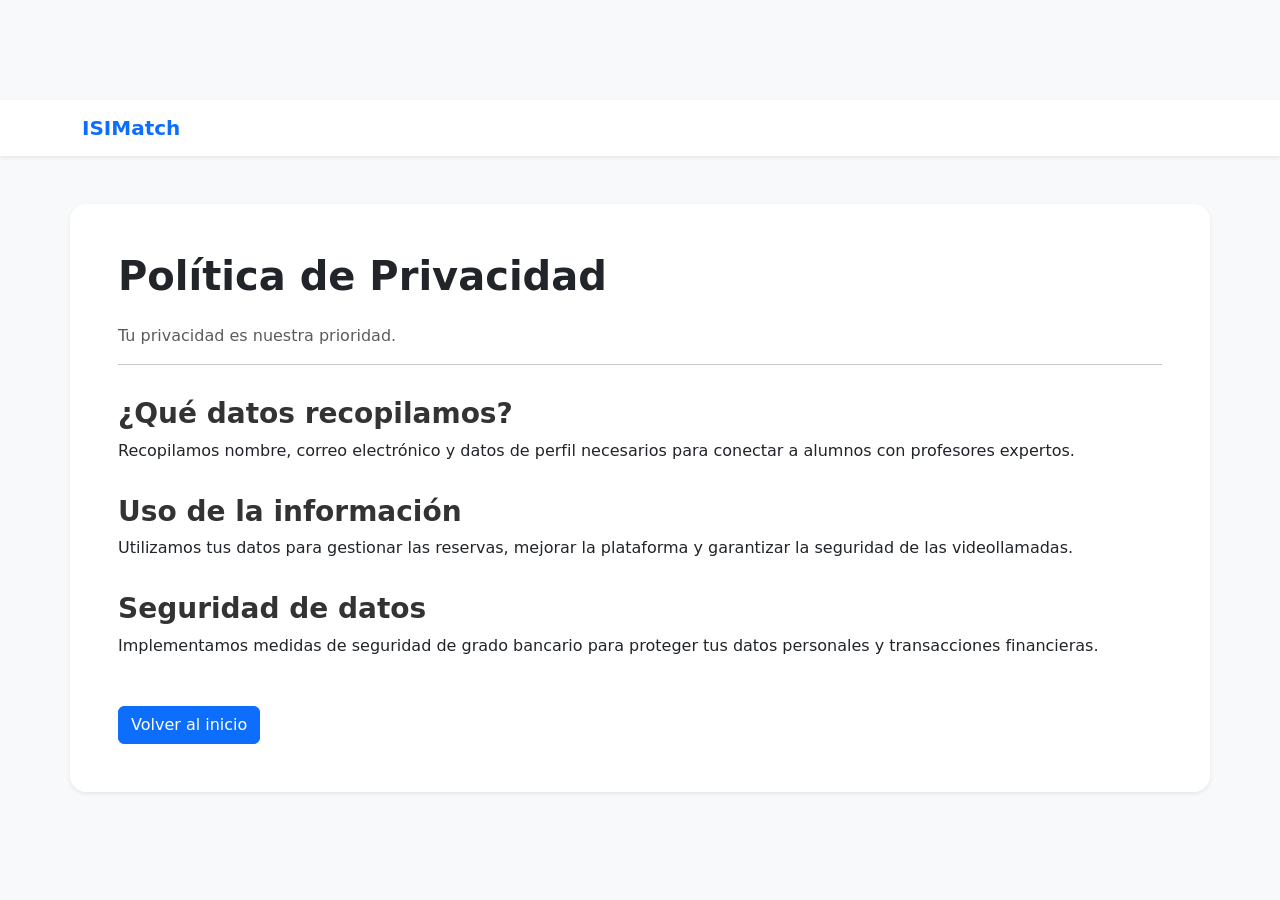
==== privacidad.html @ 4d610b9a "Migracion completa de HTML a PHP, conexion a BD y traslado a htdocs, realizado por: Silvia, Isabel y" ====
<!doctype html>
<html lang="es">
  <head>
    <meta charset="UTF-8" />
    <meta name="viewport" content="width=device-width, initial-scale=1.0" />
    <title>Política de Privacidad - ISIMatch</title>
    <link
      href="https://cdn.jsdelivr.net/npm/bootstrap@5.3.0/dist/css/bootstrap.min.css"
      rel="stylesheet"
    />
    <link
      rel="stylesheet"
      href="https://cdn.jsdelivr.net/npm/bootstrap-icons@1.10.0/font/bootstrap-icons.css"
    />

    <style>
      :root {
        --primary-custom: #3bb3bd;
        --primary-custom-hover: #2d8a92;
      }

      body {
        background-color: #f8f9fa;
        padding-top: 100px;
      }

      .navbar-custom {
        background-color: white;
        border-bottom: 1px solid #dee2e6;
      }

      .text-primary-custom {
        color: var(--primary-custom) !important;
      }

      .btn-primary-custom {
        background-color: var(--primary-custom);
        border-color: var(--primary-custom);
        color: white;
        font-weight: 500;
        transition: all 0.3s;
      }

      .btn-primary-custom:hover {
        background-color: var(--primary-custom-hover);
        border-color: var(--primary-custom-hover);
        color: white;
        transform: translateY(-2px);
      }

      .legal-card {
        border: none;
        border-radius: 1.5rem !important;
        box-shadow: 0 0.125rem 0.25rem rgba(0, 0, 0, 0.075);
      }

      h3 {
        color: #333;
        font-weight: 700;
        margin-top: 2rem;
      }
    </style>
  </head>
  <body class="bg-light">
    <nav class="navbar navbar-expand-lg shadow-sm bg-white mb-5">
      <div class="container">
        <a class="navbar-brand fw-bold text-primary" href="index.html"
          >ISIMatch</a
        >
      </div>
    </nav>

    <main class="container bg-white p-5 shadow-sm rounded-4 mb-5">
      <h1 class="fw-bold mb-4">Política de Privacidad</h1>
      <p class="text-muted">Tu privacidad es nuestra prioridad.</p>
      <hr />
      <section class="mt-4">
        <h3>¿Qué datos recopilamos?</h3>
        <p>
          Recopilamos nombre, correo electrónico y datos de perfil necesarios
          para conectar a alumnos con profesores expertos.
        </p>

        <h3>Uso de la información</h3>
        <p>
          Utilizamos tus datos para gestionar las reservas, mejorar la
          plataforma y garantizar la seguridad de las videollamadas.
        </p>

        <h3>Seguridad de datos</h3>
        <p>
          Implementamos medidas de seguridad de grado bancario para proteger tus
          datos personales y transacciones financieras.
        </p>
      </section>
      <div class="mt-5">
        <a href="index.php" class="btn btn-primary">Volver al inicio</a>
      </div>
    </main>
  </body>
</html>
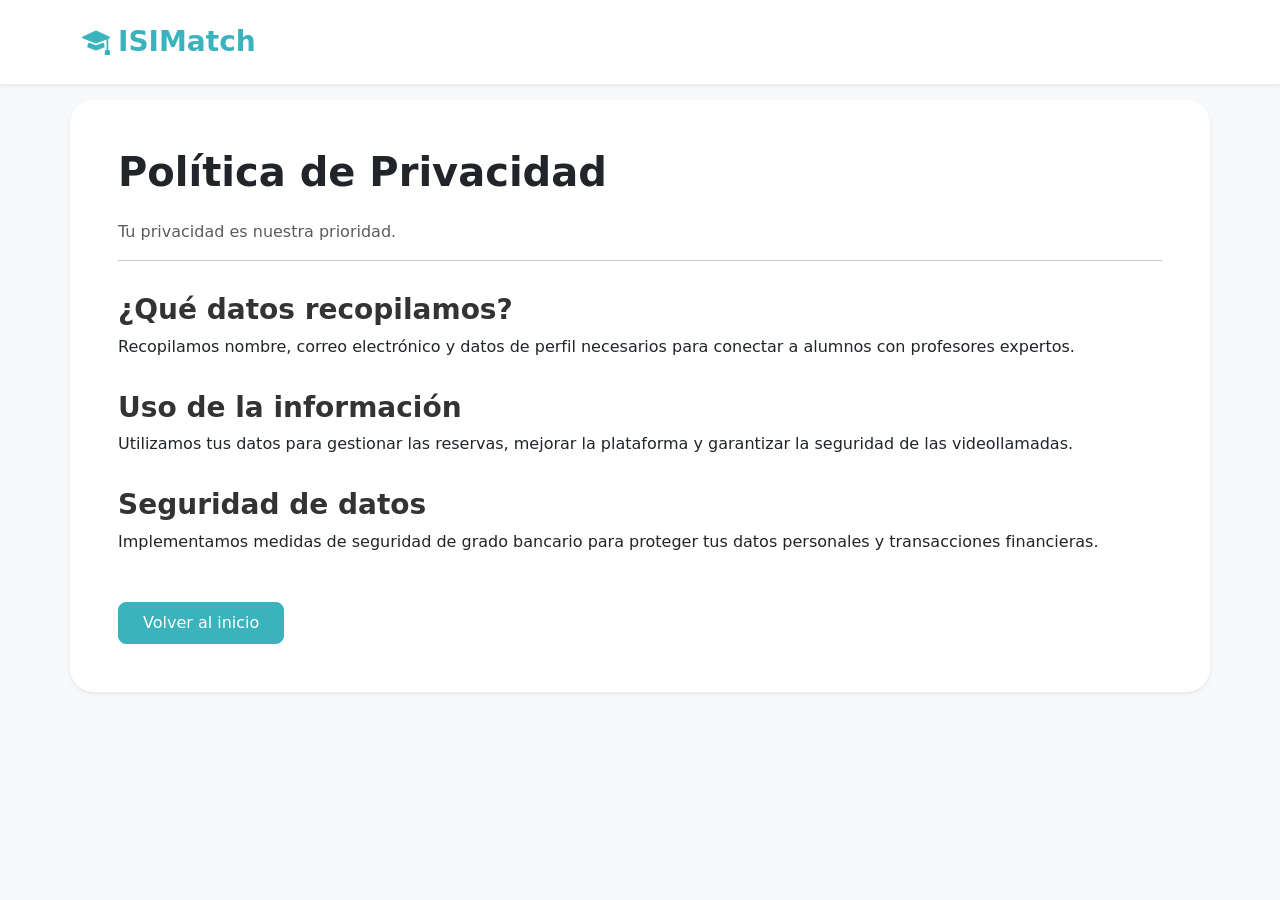
==== commit 57c4fefb: "Actualización de perfiles dinámicos y enlaces de navegación" ====
--- a/privacidad.html
+++ b/privacidad.html
@@ -14,6 +14,7 @@
     />
 
     <style>
+      /* Colores corporativos de ISIMatch */
       :root {
         --primary-custom: #3bb3bd;
         --primary-custom-hover: #2d8a92;
@@ -21,12 +22,7 @@
 
       body {
         background-color: #f8f9fa;
-        padding-top: 100px;
-      }
-
-      .navbar-custom {
-        background-color: white;
-        border-bottom: 1px solid #dee2e6;
+        padding-top: 100px; /* Ajuste para navbar fija */
       }
 
       .text-primary-custom {
@@ -48,10 +44,8 @@
         transform: translateY(-2px);
       }
 
-      .legal-card {
-        border: none;
+      .rounded-4 {
         border-radius: 1.5rem !important;
-        box-shadow: 0 0.125rem 0.25rem rgba(0, 0, 0, 0.075);
       }
 
       h3 {
@@ -62,11 +56,16 @@
     </style>
   </head>
   <body class="bg-light">
-    <nav class="navbar navbar-expand-lg shadow-sm bg-white mb-5">
+    <!-- Navbar idéntica al inicio -->
+    <nav class="navbar navbar-expand-lg fixed-top py-3 bg-white shadow-sm">
       <div class="container">
-        <a class="navbar-brand fw-bold text-primary" href="index.html"
-          >ISIMatch</a
+        <a
+          class="navbar-brand fw-bold fs-3 d-flex align-items-center gap-2 text-primary-custom"
+          href="index.php"
         >
+          <i class="bi bi-mortarboard-fill"></i>
+          <span>ISIMatch</span>
+        </a>
       </div>
     </nav>
 
@@ -93,8 +92,12 @@
           datos personales y transacciones financieras.
         </p>
       </section>
+
       <div class="mt-5">
-        <a href="index.php" class="btn btn-primary">Volver al inicio</a>
+        <!-- Botón con el azul corporativo correcto -->
+        <a href="index.php" class="btn btn-primary-custom px-4 py-2 rounded-3">
+          Volver al inicio
+        </a>
       </div>
     </main>
   </body>
